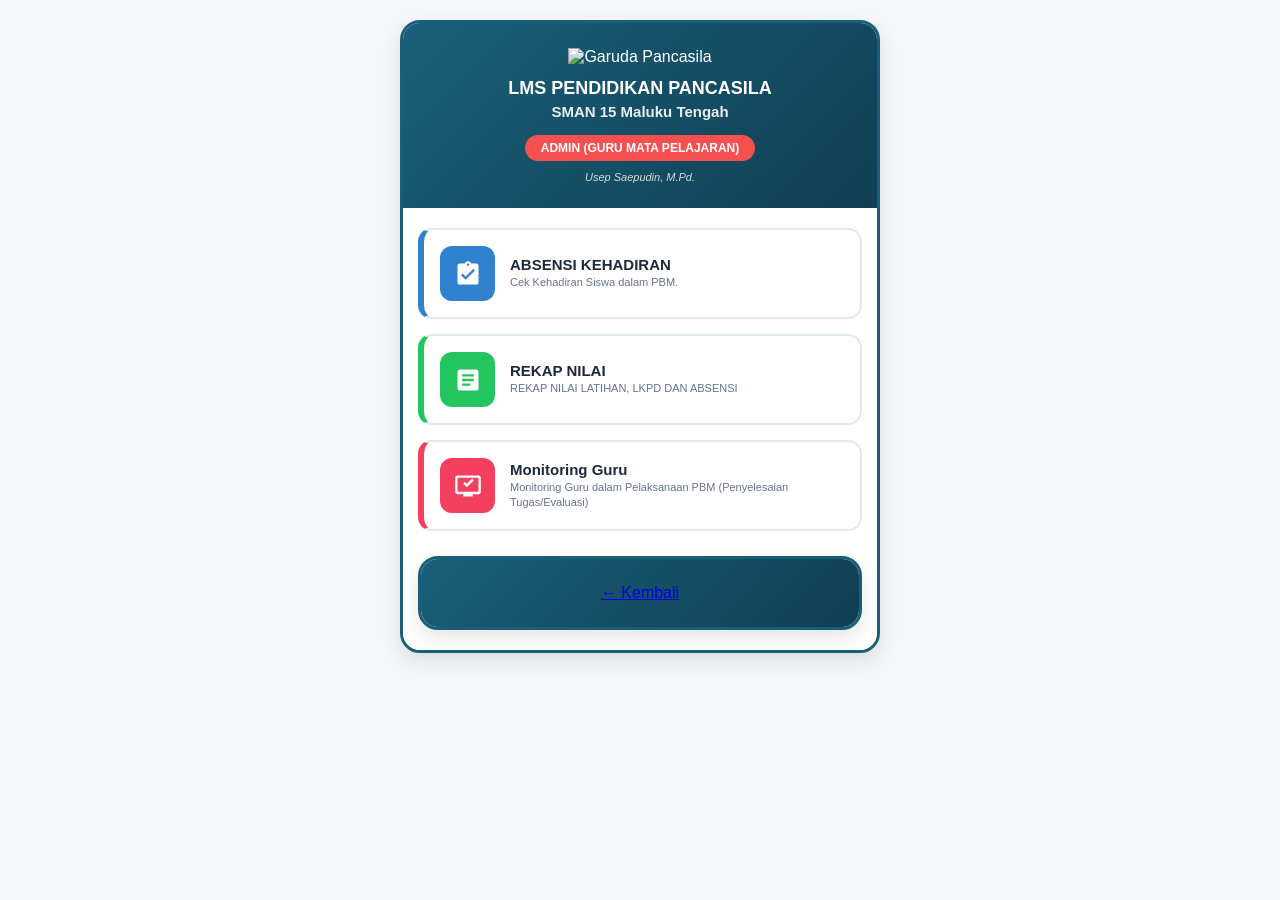
==== admin.html @ 20a809ef "Add files via upload" ====
<!DOCTYPE html>
<html lang="id">
<head>
    <meta charset="UTF-8">
    <meta name="viewport" content="width=device-width, initial-scale=1.0">
    <title>LMS Pendidikan Pancasila - SMAN 15 Maluku Tengah</title>
    <link href="https://googleapis.com" rel="stylesheet">
    
    <style>
        * {
            margin: 0;
            padding: 0;
            box-sizing: border-box;
            font-family: 'Poppins', sans-serif;
            -webkit-tap-highlight-color: transparent;
        }

        body {
            background-color: #f4f6f9;
            padding: 10px;
            display: flex;
            justify-content: center;
            align-items: flex-start;
            min-height: 100vh;
        }

        .lms-container {
            background-color: #ffffff;
            width: 100%;
            max-width: 480px;
            border-radius: 20px;
            box-shadow: 0 8px 20px rgba(0,0,0,0.1);
            overflow: hidden;
            border: 3px solid #1a5f7a;
            margin-top: 10px;
        }

        .lms-header {
            background: linear-gradient(135deg, #1a5f7a 0%, #103f52 100%);
            color: white;
            text-align: center;
            padding: 25px 15px;
        }

        .garuda-logo {
            width: 75px;
            height: auto;
            margin-bottom: 12px;
        }

        .lms-header h1 {
            font-size: 18px;
            font-weight: 700;
            margin-bottom: 4px;
        }

        .lms-header h2 {
            font-size: 15px;
            font-weight: 600;
            opacity: 0.9;
            margin-bottom: 15px;
        }

        .badge-mapel {
            background-color: #f45050;
            color: white;
            padding: 6px 16px;
            border-radius: 30px;
            font-size: 12px;
            font-weight: 600;
            display: inline-block;
            margin-bottom: 10px;
        }

        .guru-info {
            font-size: 11px;
            font-style: italic;
            opacity: 0.8;
        }

        .lms-menu-list {
            display: flex;
            flex-direction: column;
            gap: 15px;
            padding: 20px 15px;
            background-color: #ffffff;
        }

        .menu-card {
            background: #ffffff;
            border: 2px solid #e2e8f0;
            border-radius: 14px;
            padding: 16px;
            display: flex;
            align-items: center;
            gap: 15px;
            cursor: pointer;
            text-decoration: none;
            width: 100%;
            transition: transform 0.2s, box-shadow 0.2s;
        }

        .menu-card:hover {
            transform: translateY(-2px);
            box-shadow: 0 4px 12px rgba(0,0,0,0.05);
        }

        .icon-wrapper {
            width: 55px;
            height: 55px;
            border-radius: 12px;
            display: flex;
            align-items: center;
            justify-content: center;
            flex-shrink: 0;
        }

        .icon-wrapper svg {
            width: 28px;
            height: 28px;
            fill: white;
        }

        /* Perbaikan Kelas CSS agar sesuai dengan Menu HTML */
        .card-absensi { border-left: 6px solid #3182ce; }
        .card-absensi .icon-wrapper { background-color: #3182ce; }

        .card-rekap { border-left: 6px solid #22c55e; }
        .card-rekap .icon-wrapper { background-color: #22c55e; }

        .card-monitoring { border-left: 6px solid #f43f5e; }
        .card-monitoring .icon-wrapper { background-color: #f43f5e; }

        .menu-info {
            text-align: left;
        }

        .menu-info h3 {
            font-size: 15px;
            color: #1e293b;
            font-weight: 600;
            margin-bottom: 2px;
        }

        .menu-info p {
            font-size: 11px;
            color: #64748b;
            line-height: 1.4;
        }
    </style>
</head>
<body>

    <div class="lms-container">
        <div class="lms-header">
            <img src="https://upload.wikimedia.org/wikipedia/commons/f/fe/Garuda_Pancasila%2C_Coat_of_Arms_of_Indonesia.svg" alt="Garuda Pancasila" class="garuda-logo">
            <h1>LMS PENDIDIKAN PANCASILA</h1>
            <h2>SMAN 15 Maluku Tengah</h2>
            <div class="badge-mapel">ADMIN (GURU MATA PELAJARAN)</div>
            <div class="guru-info">Usep Saepudin, M.Pd.</div>
        </div>

        <div class="lms-menu-list">
            
            <!-- Menu Absensi -->
            <a href="absensi.html" class="menu-card card-absensi">
                <div class="icon-wrapper">
                    <!-- Ikon Clipboard / Absensi -->
                    <svg viewBox="0 0 24 24">
                        <path d="M19 3h-4.18C14.4 1.84 13.3 1 12 1c-1.3 0-2.4.84-2.82 2H5c-1.1 0-2 .9-2 2v14c0 1.1.9 2 2 2h14c1.1 0 2-.9 2-2V5c0-1.1-.9-2-2-2zm-7 0c.55 0 1 .45 1 1s-.45 1-1 1-1-.45-1-1 .45-1 1-1zm-2 14l-4-4 1.41-1.41L10 14.17l6.59-6.59L18 9l-8 8z"/>
                    </svg>
                </div>
                <div class="menu-info">
                    <h3>ABSENSI KEHADIRAN</h3>
                    <p>Cek Kehadiran Siswa dalam PBM.</p>
                </div>
            </a>

            <!-- Menu Rekap Nilai -->
            <a href="rekap.html" class="menu-card card-rekap">
                <div class="icon-wrapper">
                    <!-- Ikon Analisis / Rekap Nilai -->
                    <svg viewBox="0 0 24 24">
                        <path d="M19 3H5c-1.1 0-2 .9-2 2v14c0 1.1.9 2 2 2h14c1.1 0 2-.9 2-2V5c0-1.1-.9-2-2-2zm-5 14H7v-2h7v2zm3-4H7v-2h10v2zm0-4H7V7h10v2z"/>
                    </svg>
                </div>
                <div class="menu-info">
                    <h3>REKAP NILAI</h3>
                    <p>REKAP NILAI LATIHAN, LKPD DAN ABSENSI</p>
                </div>
            </a>

            <!-- Menu Monitoring Guru -->
            <a href="monitoring.html" class="menu-card card-monitoring">
                <div class="icon-wrapper">
                    <!-- Ikon Layar Monitor Pantauan / Monitoring -->
                    <svg viewBox="0 0 24 24">
                        <path d="M21 3H3c-1.1 0-2 .9-2 2v12c0 1.1.9 2 2 2h5v2h8v-2h5c1.1 0 1.99-.9 1.99-2L23 5c0-1.1-.9-2-2-2zm-1 14H4c-.55 0-1-.45-1-1V6c0-.55.45-1 1-1h16c.55 0 1 .45 1 1v10c0 .55-.45 1-1 1zm-9-4l-3-3 1.41-1.41L11 10.17l4.59-4.59L17 7l-6 6z"/>
                    </svg>
                </div>
                <div class="menu-info">
                    <h3>Monitoring Guru</h3>
                    <p>Monitoring Guru dalam Pelaksanaan PBM (Penyelesaian Tugas/Evaluasi)</p>
                </div>
            </a>
            <div class="lms-container">
        <div class="lms-header">
           <a href="../index.html" class="btn-back">← Kembali</a>
            </div>
        </div>
    </div>

</body>
</html>
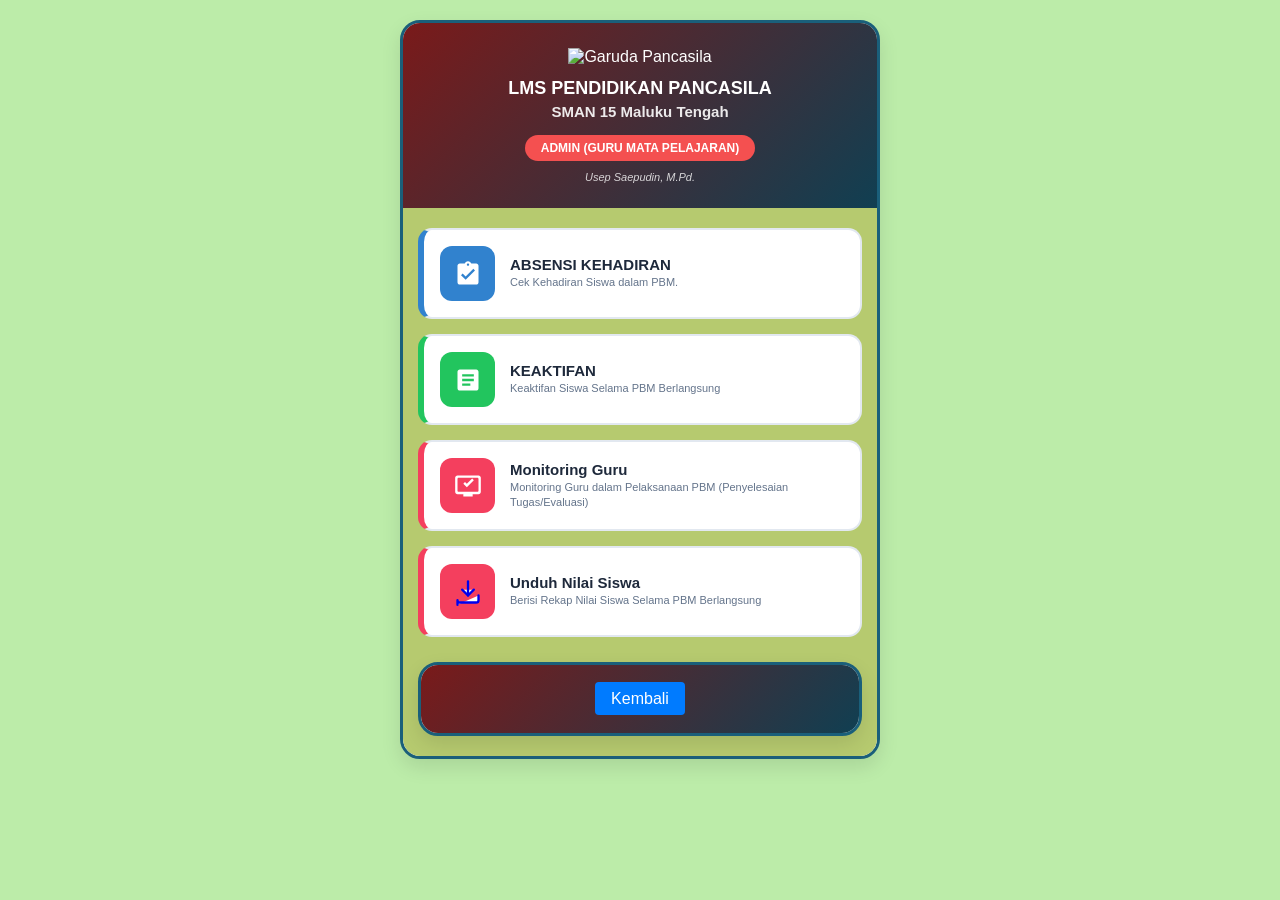
==== commit e9dc4821: "Add files via upload" ====
--- a/admin.html
+++ b/admin.html
@@ -16,7 +16,7 @@
         }
 
         body {
-            background-color: #f4f6f9;
+            background-color: #bceca9;
             padding: 10px;
             display: flex;
             justify-content: center;
@@ -36,7 +36,7 @@
         }
 
         .lms-header {
-            background: linear-gradient(135deg, #1a5f7a 0%, #103f52 100%);
+            background: linear-gradient(135deg, #7a1a1a 0%, #103f52 100%);
             color: white;
             text-align: center;
             padding: 25px 15px;
@@ -83,7 +83,7 @@
             flex-direction: column;
             gap: 15px;
             padding: 20px 15px;
-            background-color: #ffffff;
+            background-color: #b6ca6f;
         }
 
         .menu-card {
@@ -130,6 +130,10 @@
 
         .card-monitoring { border-left: 6px solid #f43f5e; }
         .card-monitoring .icon-wrapper { background-color: #f43f5e; }
+
+        .card-unduh { border-left: 6px solid #7e3ff4; }
+        .card-unduh .icon-wrapper { background-color: #5a3ff4; }
+
 
         .menu-info {
             text-align: left;
@@ -177,7 +181,7 @@
             </a>
 
             <!-- Menu Rekap Nilai -->
-            <a href="rekap.html" class="menu-card card-rekap">
+            <a href="aktif.html" class="menu-card card-rekap">
                 <div class="icon-wrapper">
                     <!-- Ikon Analisis / Rekap Nilai -->
                     <svg viewBox="0 0 24 24">
@@ -185,8 +189,8 @@
                     </svg>
                 </div>
                 <div class="menu-info">
-                    <h3>REKAP NILAI</h3>
-                    <p>REKAP NILAI LATIHAN, LKPD DAN ABSENSI</p>
+                    <h3>KEAKTIFAN</h3>
+                    <p>Keaktifan Siswa Selama PBM Berlangsung</p>
                 </div>
             </a>
 
@@ -203,9 +207,24 @@
                     <p>Monitoring Guru dalam Pelaksanaan PBM (Penyelesaian Tugas/Evaluasi)</p>
                 </div>
             </a>
+
+              <a href="unduh.html" class="menu-card card-monitoring">
+    <div class="icon-wrapper">
+        <!-- Ikon SVG diganti menjadi ikon unduh berkas/rekap nilai -->
+        <svg viewBox="0 0 24 24" width="24" height="24" fill="none" stroke="currentColor" stroke-width="2" stroke-linecap="round" stroke-linejoin="round">
+            <path d="M21 15v4a2 2 0 0 1-2 2H5a2 2 0 0 1-2-2v4"></path>
+            <polyline points="7 10 12 15 17 10"></polyline>
+            <line x1="12" y1="15" x2="12" y2="3"></line>
+        </svg>
+    </div>
+    <div class="menu-info">
+        <h3>Unduh Nilai Siswa</h3>
+        <p>Berisi Rekap Nilai Siswa Selama PBM Berlangsung</p>
+    </div>
+</a>
             <div class="lms-container">
         <div class="lms-header">
-           <a href="../index.html" class="btn-back">← Kembali</a>
+           <a href="index.html" class="btn-back" style="color: white; background-color: #007bff; padding: 8px 16px; text-decoration: none; border-radius: 4px;">Kembali</a>
             </div>
         </div>
     </div>
